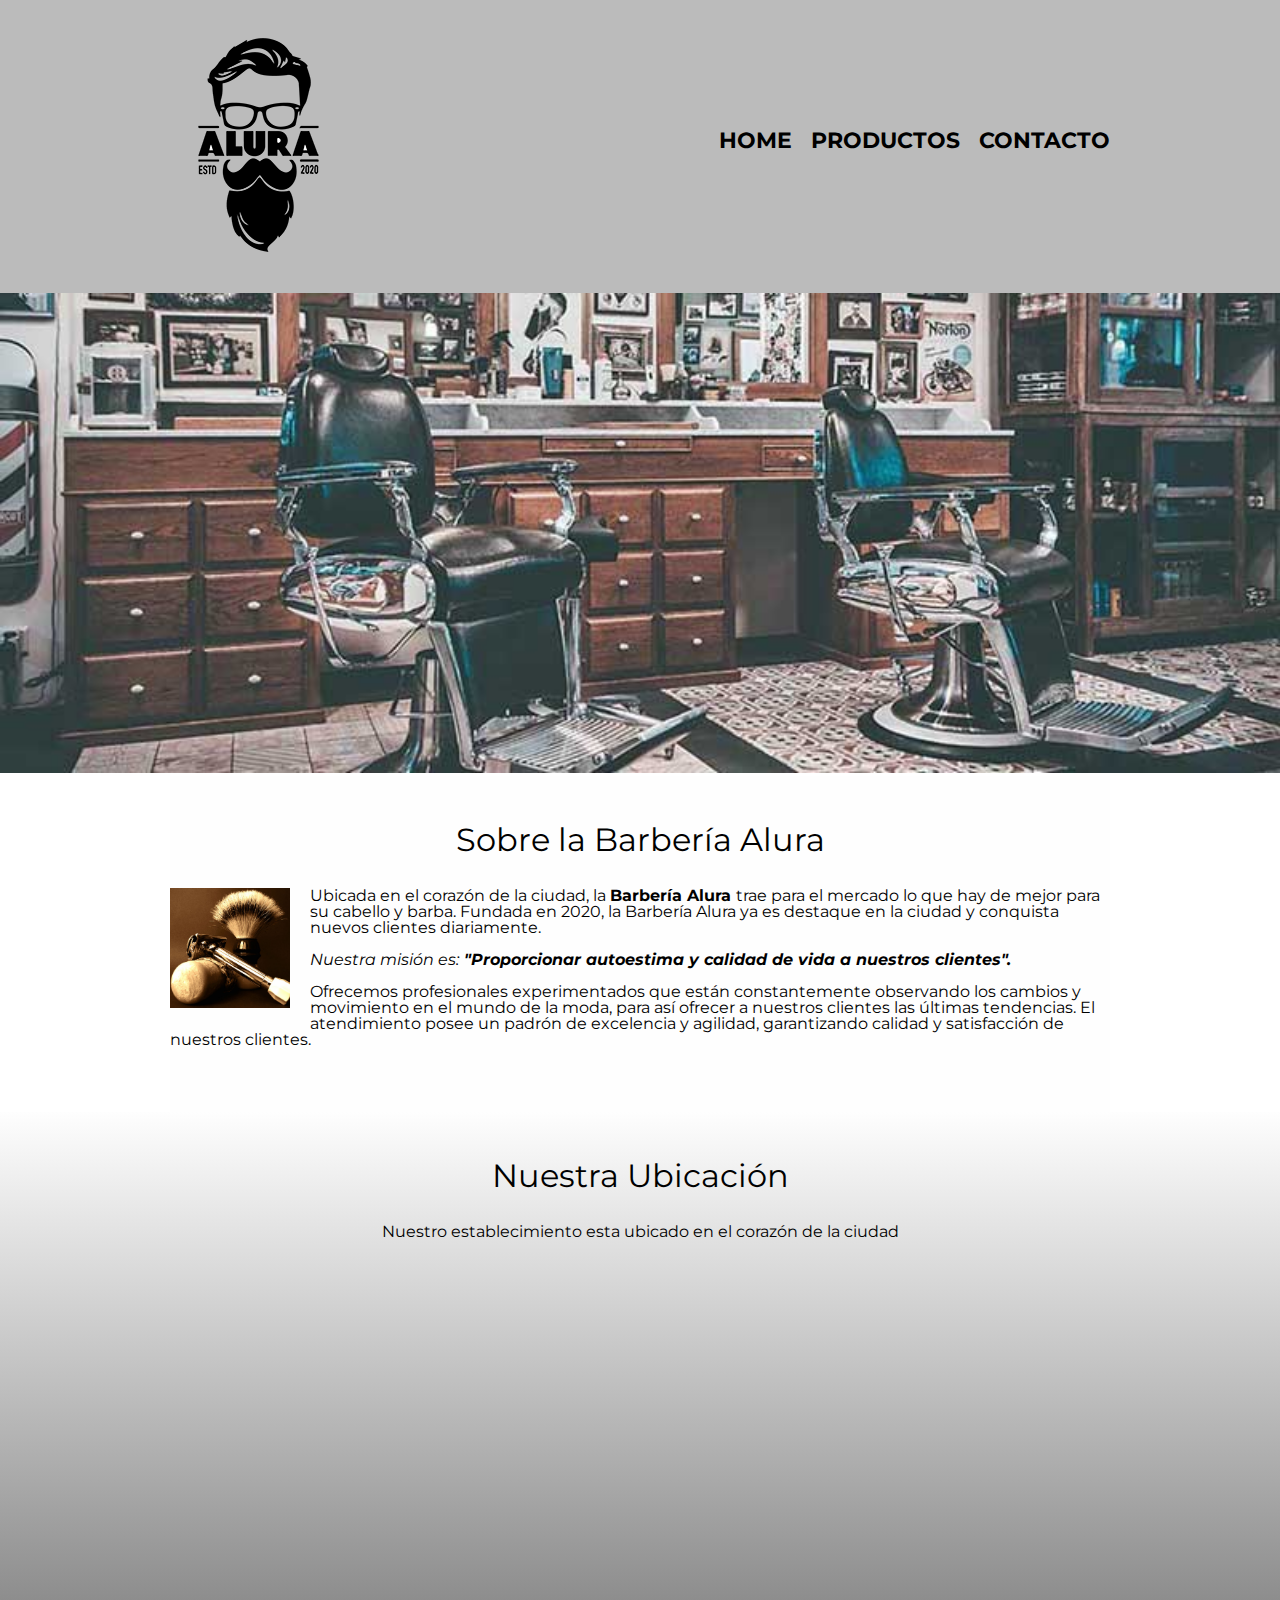
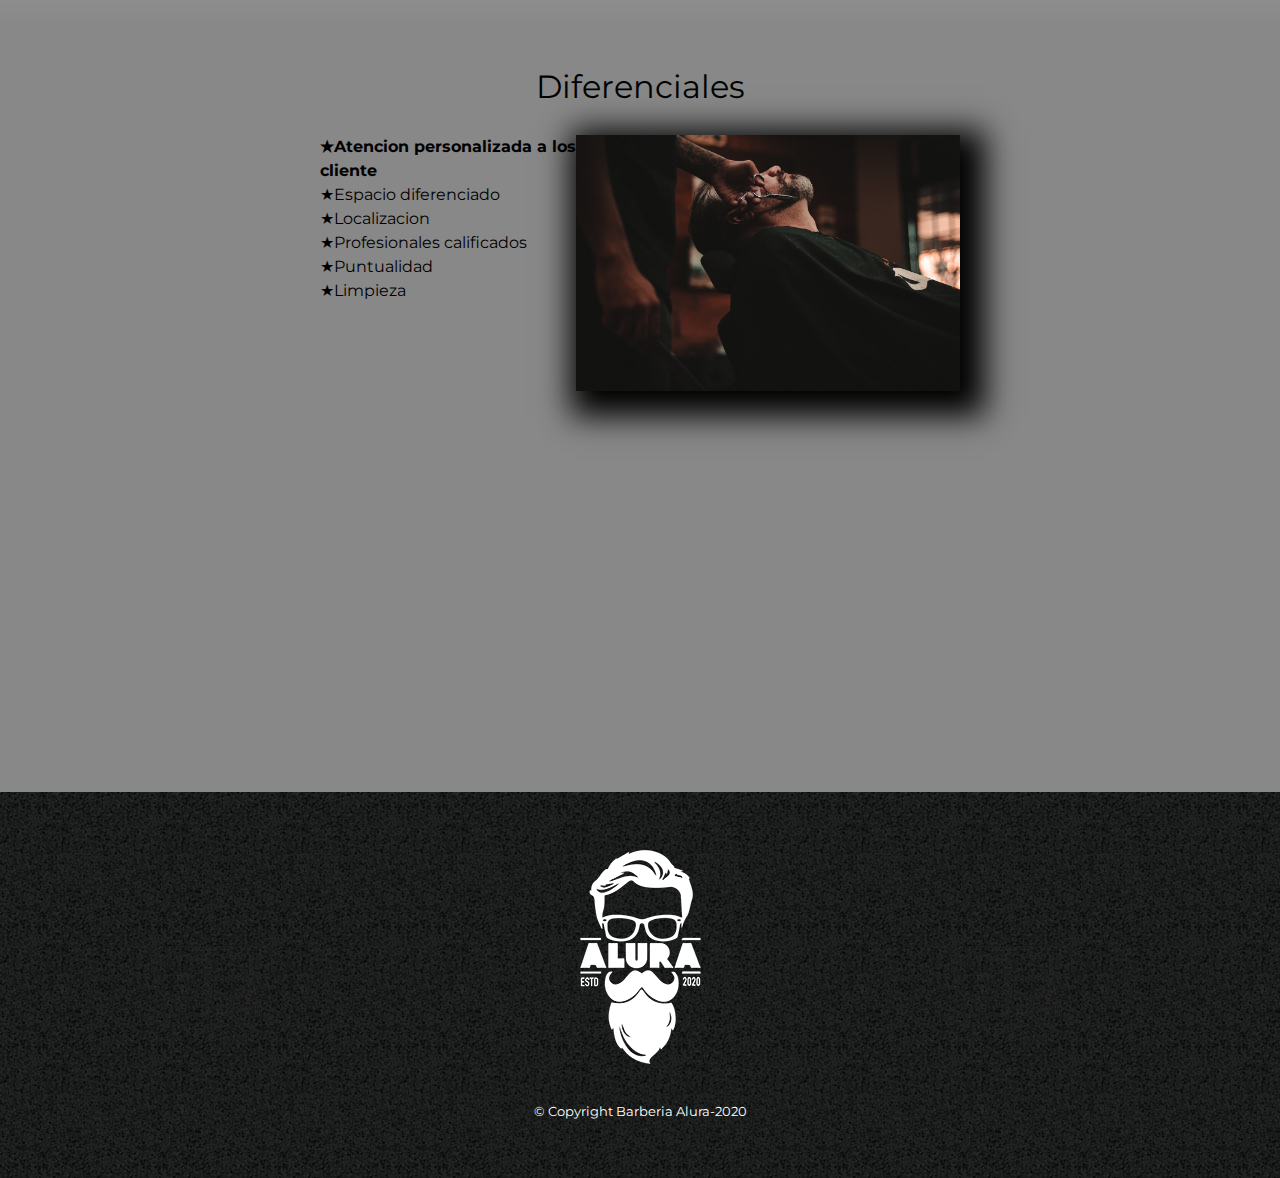
==== index.html @ 2d798548 "subiendo proyecto barberia alura" ====
<!DOCTYPE html>
<html lang="en">

    <head>
        <meta charset="utf-8" />
        <meta http-equiv="X-UA-Compatible" content="IE=edge" />
        <title>Barberia Alura</title>
        <meta name="viewport" content="width=device-width, initial-scale=1" />
        <link rel='stylesheet' type='text/css' media='screen' href='css/reset.css'>
        <link rel="stylesheet" type="text/css" media="screen" href="css/style.css"/>
        <link rel="preconnect" href="https://fonts.googleapis.com">
        <link rel="preconnect" href="https://fonts.gstatic.com" crossorigin>
        <link href="https://fonts.googleapis.com/css2?family=Montserrat:wght@300&display=swap" rel="stylesheet">
        <script src="main.js"></script>
    </head>

    <body>
        <header>
            <div class="caja">
                <h1><img src="imagenes/logo.png" alt="logo productos" ></h1>
                <nav>
                    <ul>
                        <li><a href="index.html">Home</a></li>
                        <li><a href="productos.html">Productos</a></li>
                        <li><a href="contacto.html">Contacto</a></li>
                    </ul>
                </nav>
            </div>
        </header>
        <img class="banner" src="imagenes/banner.jpg" alt="imagen de una Barberia"/>
        <main>
            <section class="principal">
                <h2 class="titulo-principal">Sobre la Barbería Alura</h2>
                <img class="utensilios" src="imagenes/utensilios.jpg" alt="utensilios de una barberia">

                <p>Ubicada en el corazón de la ciudad, la <strong>Barbería Alura
                    </strong> trae para el mercado
                    lo que hay de mejor para su cabello y barba. Fundada en 2020, la
                    Barbería
                    Alura ya es destaque en la ciudad y conquista nuevos clientes
                    diariamente.</p>
                <p id="mision"><em>Nuestra misión es:<strong> "Proporcionar
                            autoestima y calidad de vida a nuestros
                            clientes".</strong></em></p>
                <p>
                    Ofrecemos profesionales experimentados que están constantemente
                    observando
                    los cambios y movimiento en el mundo de la moda, para así
                    ofrecer a
                    nuestros clientes las últimas tendencias. El atendimiento posee
                    un padrón
                    de excelencia y agilidad, garantizando calidad y satisfacción de
                    nuestros
                    clientes.</p>
            </section>

            <section class="mapa">
                <h3 class="titulo-principal"> Nuestra Ubicación</h3>
                <p>Nuestro establecimiento esta ubicado en el corazón de la ciudad</p>
                <div class="mapa-contenido">
                    <iframe
                    src="https://www.google.com/maps/embed?pb=!1m18!1m12!1m3!1d3860.9403355580243!2d-90.51768568587!3d14.602474680947235!2m3!1f0!2f0!3f0!3m2!1i1024!2i768!4f13.1!3m3!1m2!1s0x8589a357c2462df5%3A0xd301e13a1160d0a7!2sAcademia%20de%20Barber%C3%ADa%20de%20Pepe%20Barbero!5e0!3m2!1ses!2sgt!4v1660057449138!5m2!1ses!2sgt"
                    width="100%" height="300" style="border:0;" allowfullscreen="" loading="lazy"
                    referrerpolicy="no-referrer-when-downgrade">
                </iframe>
                </div>
            </section>

            <section class="diferenciales">
                <h3 class="titulo-principal">Diferenciales</h3>

                <div class="contenido-diferenciales">
                    <ul class="lista-diferenciales">
                        <li class="items">Atencion personalizada a los cliente</li>
                        <li class="items">Espacio diferenciado</li>
                        <li class="items">Localizacion</li>
                        <li class="items">Profesionales calificados</li>
                        <li class="items">Puntualidad</li>
                        <li class="items">Limpieza</li>
                    </ul><img class="imagen-diferencial" src="imagenes/diferenciales.jpg"alt="un barbero cortando cabello">
                </div>
                <div class="video">
                    <iframe width="100%" height="315" src="https://www.youtube.com/embed/41Rx8t0MwFY" title="YouTube video player"
                        frameborder="0" allow="accelerometer; autoplay; clipboard-write; encrypted-media; gyroscope; picture-in-picture"
                        allowfullscreen>
                    </iframe>
                </div>
            </section>
        </main>
        <footer>
            <img src="imagenes/logo-blanco.png" alt="logo productos" >
                <p class="copyright">&COPY Copyright Barberia Alura-2020</p>
        </footer>
    </body>

</html>
---- css/style.css ----
/*copiamos el link y el css de la pagina google fonts*/
body{
    font-family: 'Montserrat', sans-serif;
}
header{
    background-color: #BBBBBB;
    padding: 20px 0;
}

.caja{
    position: relative;
    width: 940px;
    margin: 0 auto;
}
nav{
    position: absolute;
        top:110px;
        right:0;
}
nav li{
    display: inline;
    margin: 0 0 0 15px;
}
nav a{
    text-transform: uppercase;
    color: #000000;
    font-weight: bold;
    font-size: 22px;
    text-decoration: none;
}
/*hover es la que captura el movimiento del mouse /se puede hacer con javaScript este es una manera*/
/* text-decoration underline esa etiqueta ess para subrayar en la parte de abajo del texto*/
nav a:hover{
    color: #c78c19;
    text-decoration: underline;
}
.productos{
    width: 940px;
    margin: 0 auto;
    padding: 50px;
}
.productos li{
    display: inline-block;
    text-align: center;
    width: 30%;
    vertical-align: top;
    background-color: white ;
    margin:0 1.5%;
    padding: 30px 20px;
    box-sizing: border-box;
    /*marcare el border*/border: 2px solid black;
    /*redondear el cuadrado de nuestros productos*/border-radius: 10px;
    }
    /*es la que captura el movimiento del mouse/en la parte de productos */

.productos li:hover{
    border-color: #c78c19;

}
/*esta funcion sirve para cuando nosotros le demos click se muestre el color verde*/
.productos li:active{
    border-color: #088c19;
}

.productos h2{
    font-size: 30px;
    font-weight: bold;
}
/*etiqueta que cada ves que nos posicionamos agranda la letra del h2 si esta dentro de un ul ir a buscarlo ej .productos li:hover h2*/
.productos li:hover h2{
    font-size: 33px;
}
.producto-description{
    font-size: 18px;
}
.producto-precio{
    font-size: 20px;
    font-weight: bold;
    margin-top: 10px;
}
/*pie de pagina.. ojo colocamos una imagen como color*/
footer{
    text-align: center;
    background-image:url(../imagenes/bg.jpg);
    padding: 40px;
}
/*lo que esta dentro de pie de pagina pero no relaciona con la imagen*/
.copyright{
    color: #ffffff;
    font-size: 13px;
    margin: 20px;
}
/* ---------------------------------------- */
/*pagina de contacto*/
/*nombre,apellido,correo y mensaje*/
/*main{
    width: 940px;
    margin: 0 auto;
}*/
form{
    margin: 40px 0;
}
/*como esta dentro de un from la etiqueta label y p se hace este procedimiento*/
form label,form legend{
    display: block;
    font-size: 20px;
    margin:0 0 10px;
}
.legend{
    display: block;
    font-size: 20px;
    margin:0 0 10px;
}

/*ya no se va llamar asi porque le pusimos un class="input-patron"
form input, form textarea{
    display: block;
    margin:0 0 20px;
    padding:10px 20px;
    width: 50%;
}*/
/*css para mensaje, como quiere que lo contactemos y checkbox
podemos copiar el estilo del formulario contacto para nuestro textarea, solo colocando una coma y el nombre
abajo el ejemplo
*/
/*form input, form textarea{
    display: block;
    margin:0 0 20px;
    padding:10px 20px;
    width: 50%;
}*/
.input-padron{
    display: block;
    margin: 0 0 20px;
    padding:10px 25px;
    width: 50%;
}
.checkbox{
    margin:20px 0;
}

/*css para boton del formulario*/
.enviar{
    width: 40%; /*tamanio del boton*/
    padding: 15px 0; /*le da espaciamiento interno osea un formato mas grande*/
    font-weight: 18px; /* modifica el texto*/
    font-weight: bold; /*que se negrita*/
    color:white;
    background: orange;
    border: none;/* quitamos el border que viene por defecto*/
    border-radius: 5px;/*le da orillas a nuestro boton*/
    transition: 1s all;/*cambia de color cada que nos posicionamos en el boton*/
    cursor:pointer;/*cambiar la flecha del cursor y pone la manita*/ 
}
.enviar:hover{
    background-color: darkorange;
    transform: scale(1.2);/*aumentare 1.20 cuando el mouse se posicione en el boton*/
}
/*css para la tabla de horario*/


table{
margin: 40px 40px; /*espacios externos de nuestra tabla*/

}
/*se cambio color del encabezado gris
y se cambio el color de la letra a blanco,
bold ase que nuestra negrita resalte
*/
thead{
    background: #555555;
    color: white;
    font-weight: bold;
}
/*css linea de la tabla y tamanio*/
td,th{
    border: 1px solid #000000;
    padding: 8px 15px;
}

/* --------------------css para nuestro home-------------------------------------*/
.banner{
    width: 100%;
}


/*selectores avanzados ejemplos*/
/*
main >p{
    background: red;
}
img + p{
    background: yellow;
}
img ~ p{
    background: green;
}
.principal p:not(#mision){
    background: orange;
}
/*
/*--------fin selectores avanzados------*/

/*ajustes en espaciado y estamos degradando el color.*/
.principal{
    padding: 3em 0;
    background: #fefefe;
    width: 940px;
    margin: 0 auto;
}

.titulo-principal{
    text-align: center;
    font-size: 2em;/*el navegador por defecto nos aumenta 15px el tamanio de texto lo que hace 2 em es multiplicar por dos osea tenemos 30px*/
    margin:0 0 1em;/*0 superior 0 a la derecha 1em inferior */
    clear: left;/*cualquier configuracion que venga después no me altere el texto */
    /*color: rgba(128,0,0,0.3) si queremos opacidad en nuestro texto lo logramos con rgba y podemos variar con el ultimo elemento */
}

/*ejemplos de pseudo codigo-----------*/
/*
.titulo-principal.p:first-letter{
    font-weight: bold;
}
.titulo-principal:before{
    content: "[";
}
.titulo-principal:after{
    content: "]";
}

p:first-line{
    font-style: italic;
}
*/
/*---------------------------------*/
.principal p{
    margin: 0 0 1em;
}
.principal strong{
    font-weight: bold;/*peso de la fuente. tipo de letra en negrito*/
}
.principal em{
    font-style: italic;/*tipo de fuente letra*/
}
.utensilios{
    width: 120px;
    float: left;/*sirve para que el elemento se destaque en la pantalla, la superficie del elemento de texto o elemento en linea se posicionan alrededor de e*/
    margin: 0 20px 20px 0; /* arriba 0 ,derecha 20 abajo 20, izquierda 0*/

}
/* combinar colores para el degradado*/
.mapa{
    padding: 3em 0 ;
    background: linear-gradient(#fefefe,#888888);


}
.mapa p{
    margin:0 0 2em;
    text-align: center;
}
.mapa-contenido{
    width: 940px;
    margin: 0 auto;
}
.diferenciales{
    padding: 3em 0;
    background: #888888;
}
.contenido-diferenciales{
    width: 640px;
    margin: 0 auto;
}
.lista-diferenciales{
    width: 40%;
    display:inline-block;
    vertical-align: top;

}
.items{
    line-height: 1.5;
}
.items::before{
    content: "★";
}
/*pseudo clases poner en negrita el primero de la lista,buscar tambien la funcion nth-child y last-child*/
.items:first-child{
    font-weight: bold;
}
/*colocamos  sombra con box-shadow 10px izquierdo 10px abajo 30px difuminarían 15px es la expansion, extra poner despues del color, -10px -10px amarillo*/
.imagen-diferencial{
    width: 60%;
    transition: 400ms;
    box-shadow: 10px 10px 30px 15px #000000;

}
/*funcion de opacidad en la imagen con opacity y cada ves que ponemos el mouse lo activa*/
.imagen-diferencial:hover{
    opacity: 0.3;
}
.video{
    width: 560px;
    margin: 1em auto;
}
/* responsi tenemos que ir ajustando */
@media screen and  (max-width:480px){
    h1{
        text-align: center;
    }
    nav{
        position: static;
    }
    .caja, .principal,.mapa-contenido, .contenido-diferenciales, .video{
        width: auto;
    }
    .lista-diferenciales, .imagen-diferencial{
        width: 100%;

    }


}
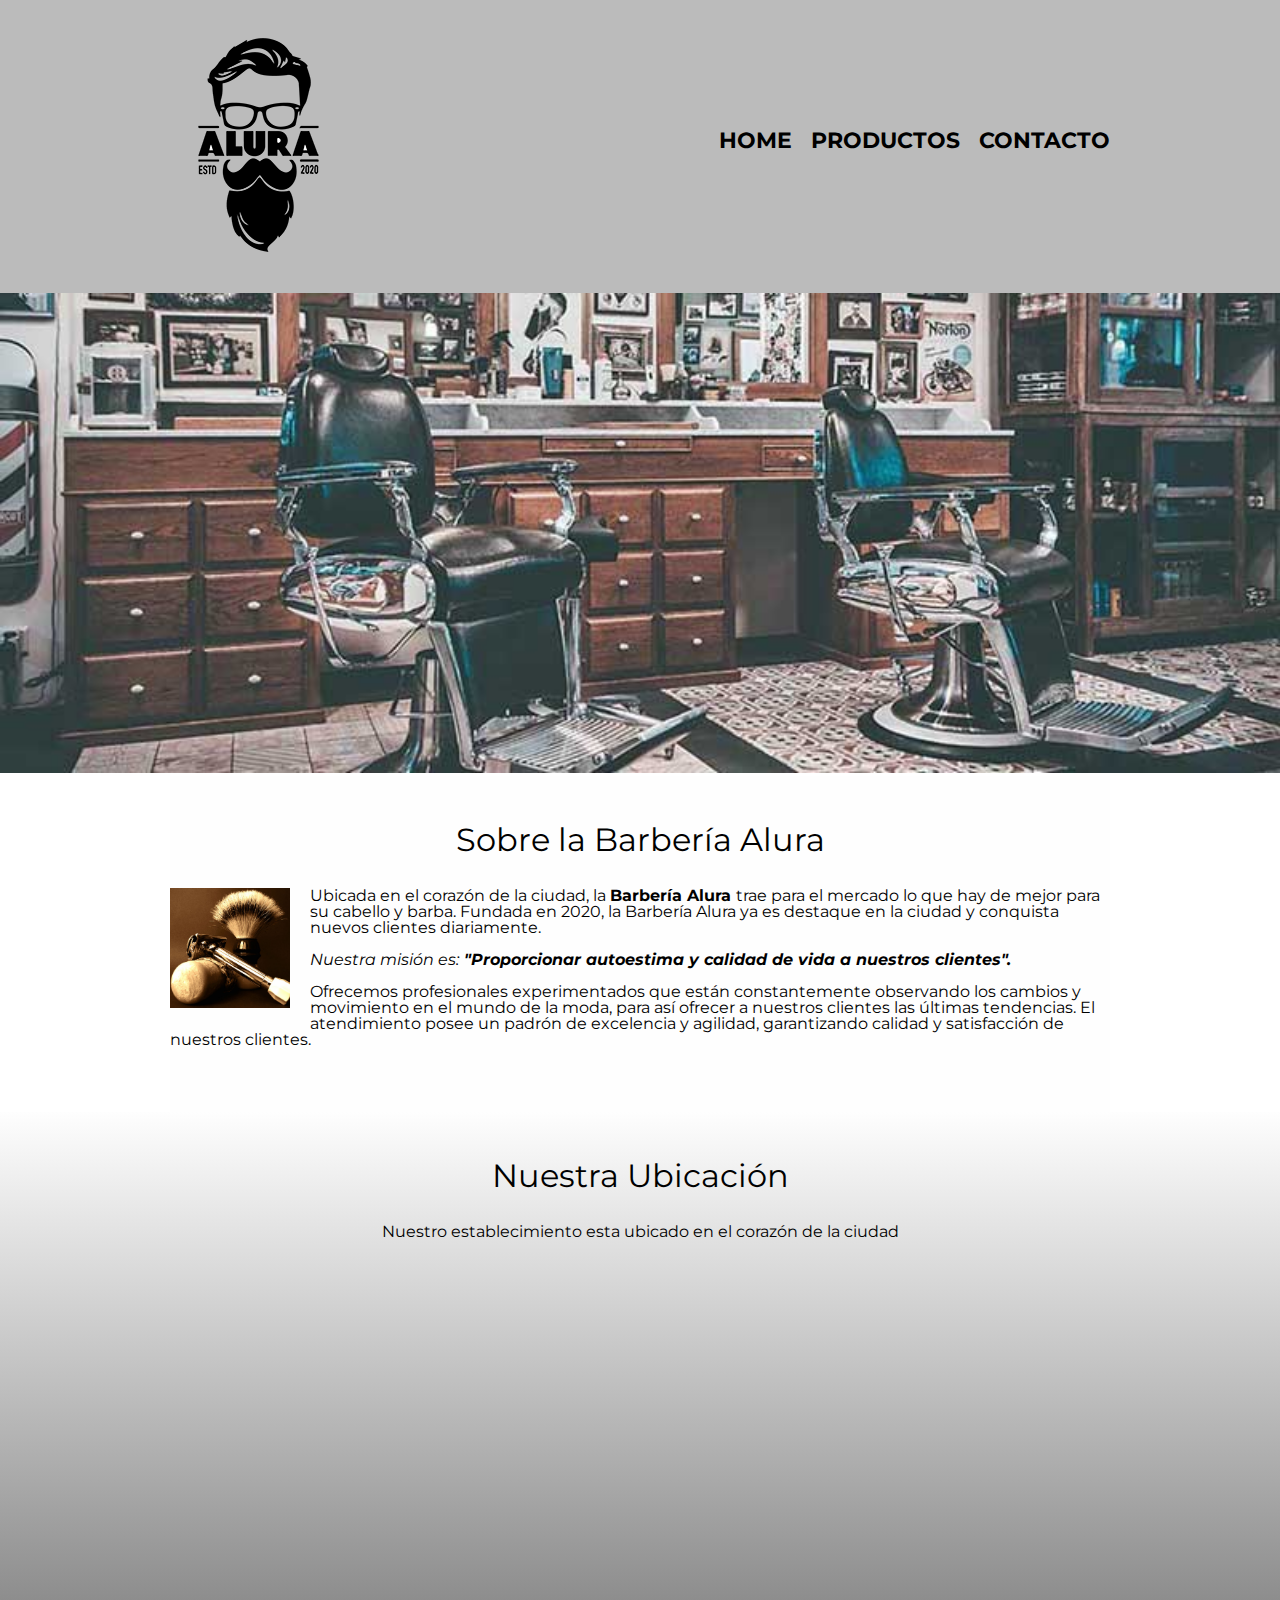
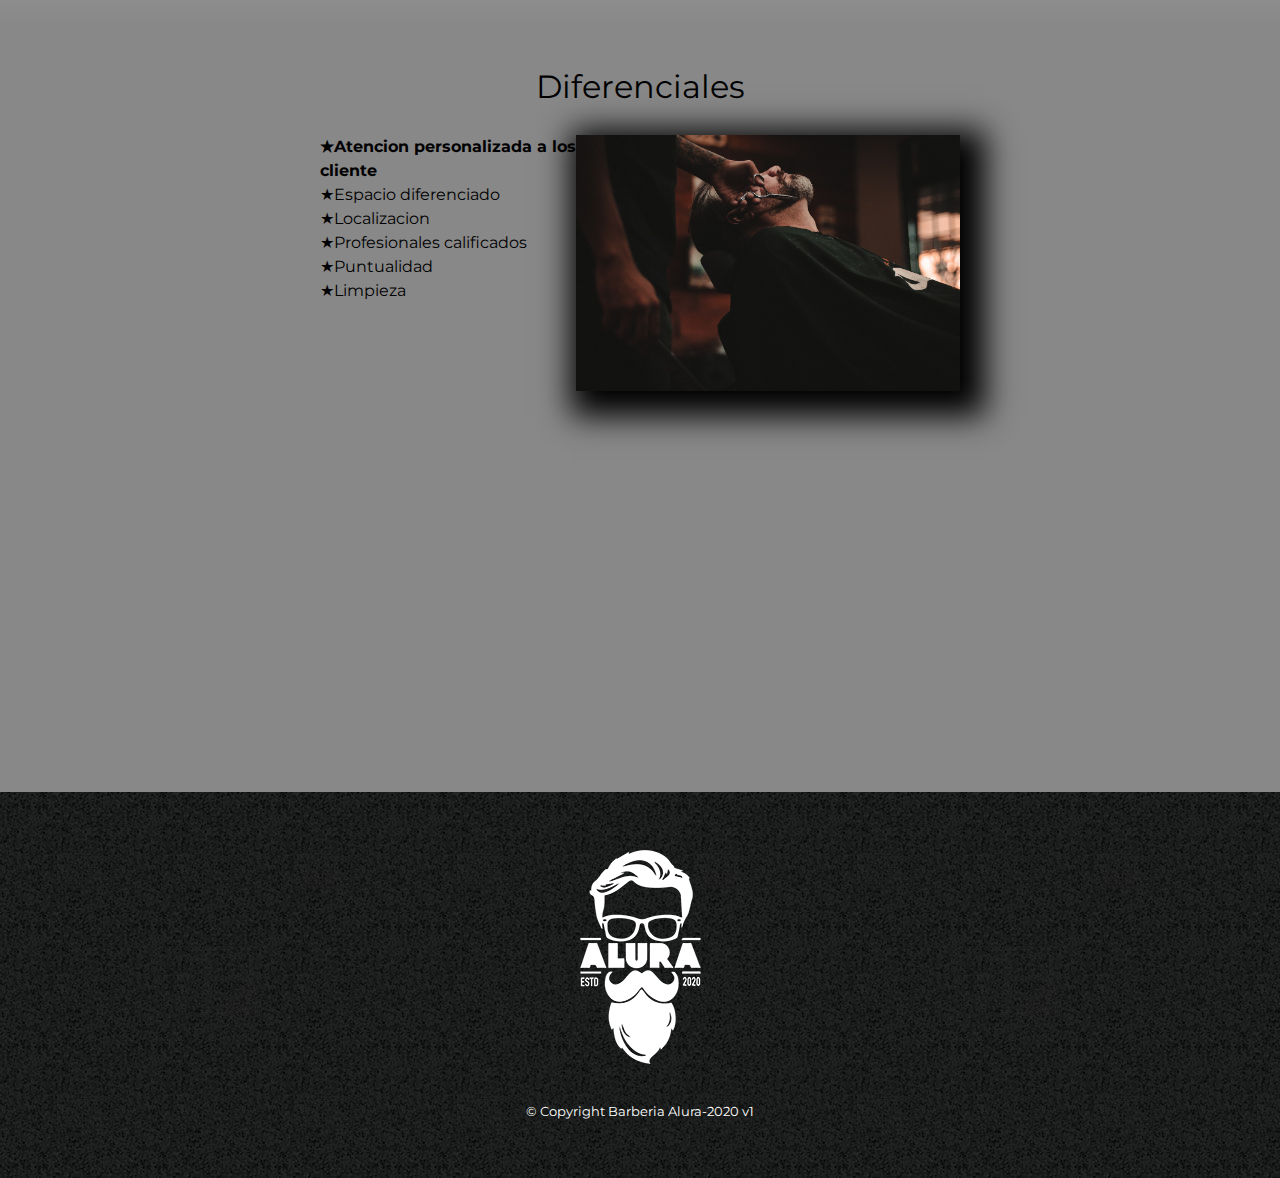
==== commit 3eeabae9: "modificacionfooter" ====
--- a/index.html
+++ b/index.html
@@ -89,7 +89,7 @@
         </main>
         <footer>
             <img src="imagenes/logo-blanco.png" alt="logo productos" >
-                <p class="copyright">&COPY Copyright Barberia Alura-2020</p>
+                <p class="copyright">&COPY Copyright Barberia Alura-2020 v1</p>
         </footer>
     </body>
 
